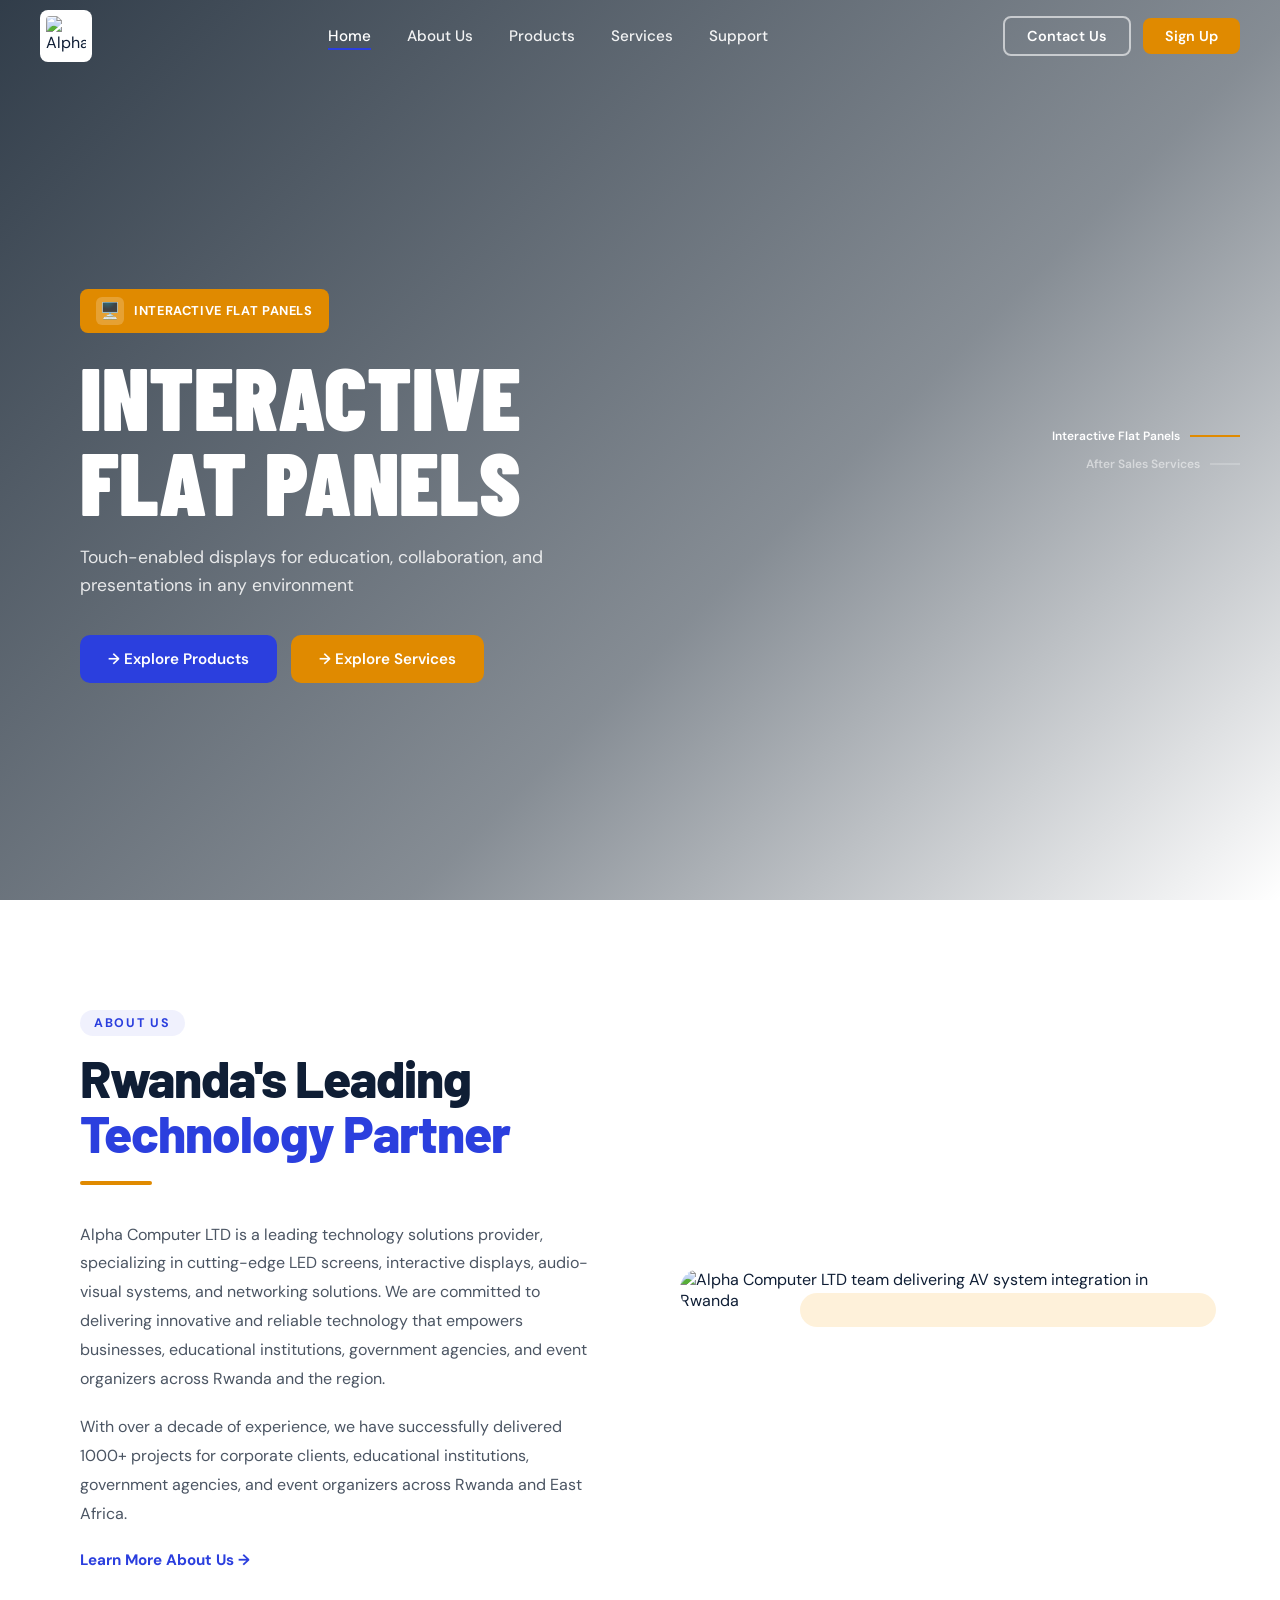
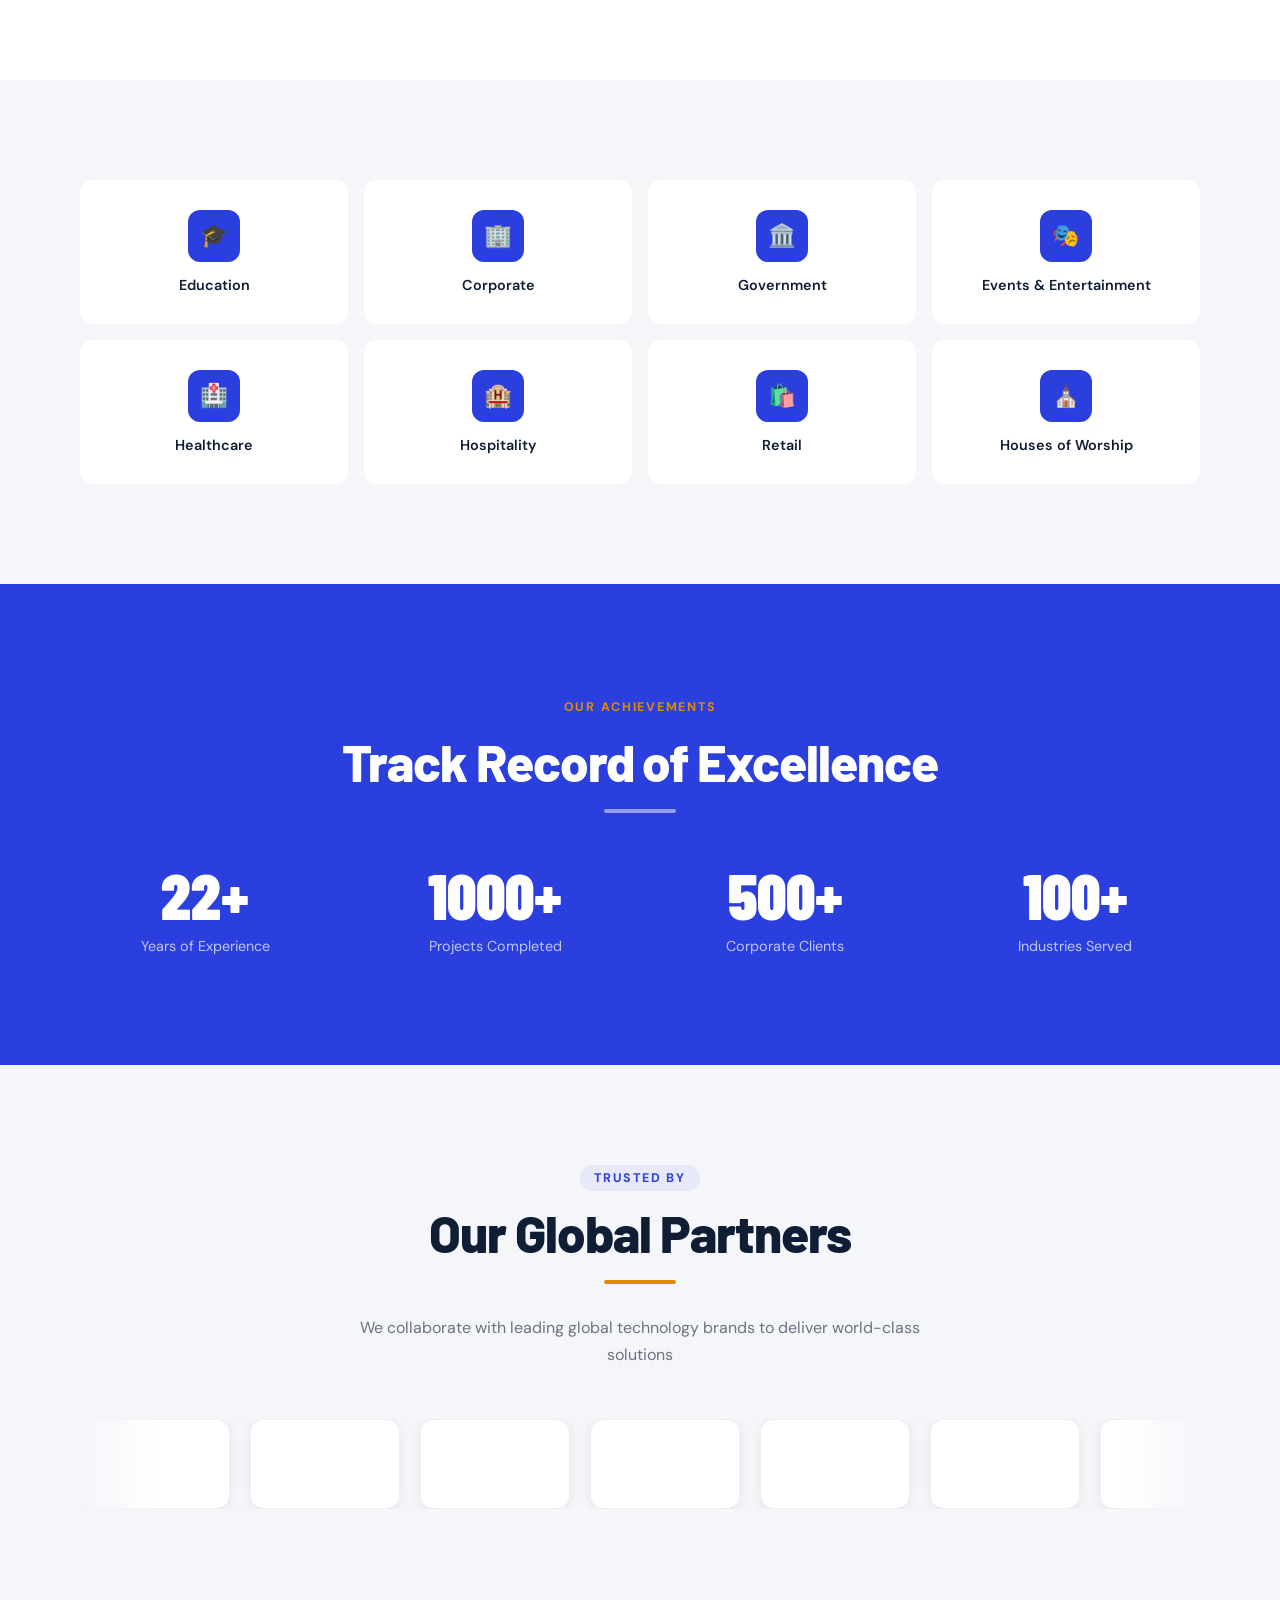
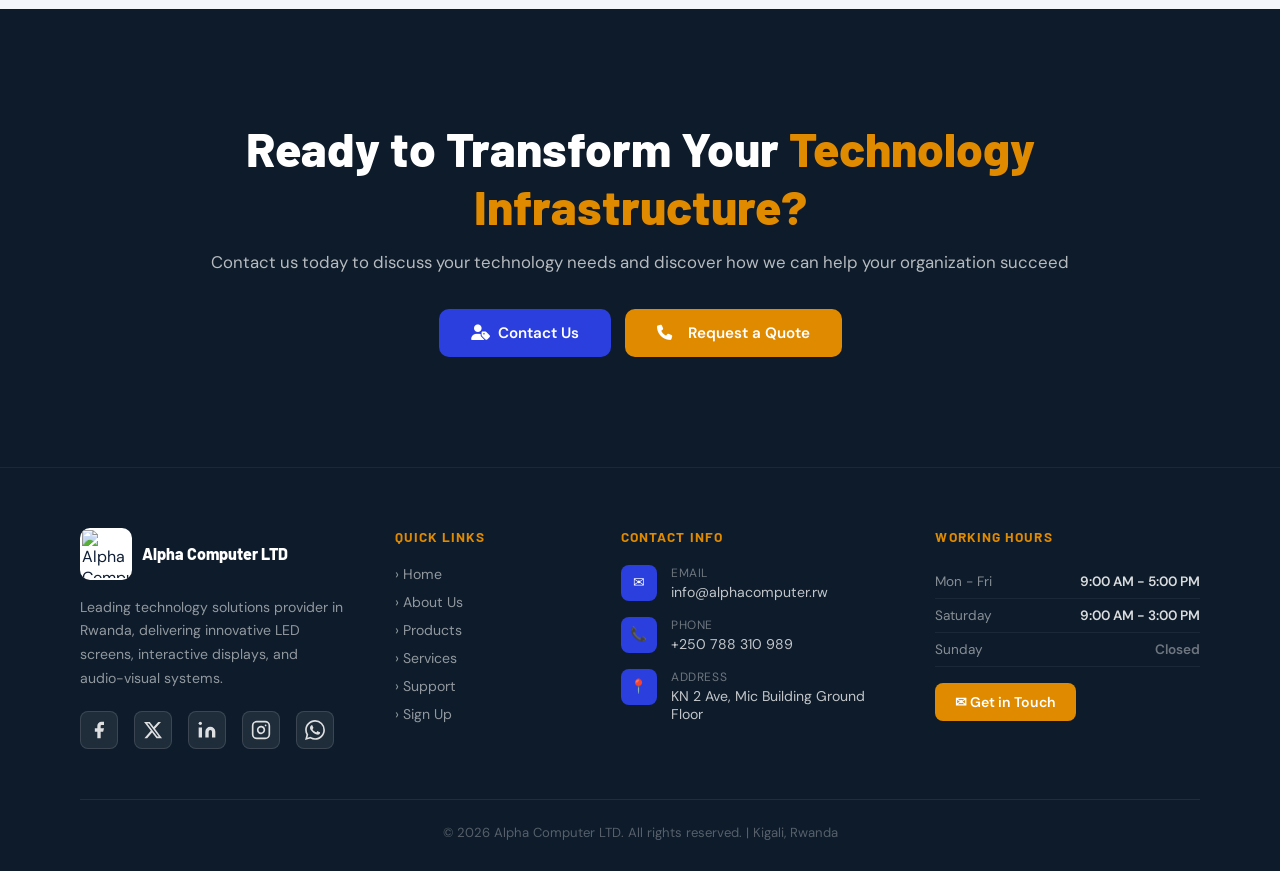
==== index.html @ 70de77bc "Add files via upload" ====
<!DOCTYPE html>
<html lang="en">
<head>
  <meta charset="UTF-8"/>
  <meta name="viewport" content="width=device-width, initial-scale=1.0"/>
  <title>Alpha Computer LTD | AV System Integration & Technology Solutions in Rwanda</title>
  <meta name="description" content="Alpha Computer LTD  is Rwanda's leading AV system integration company. We supply and install LED screens, smart classrooms, meeting room AV, control rooms, networking, and digital signage across Rwanda and East Africa."/>
  <meta name="keywords" content="AV system integration Rwanda, audio visual solutions Kigali, LED screen Rwanda, smart classroom Rwanda, meeting room AV Rwanda, digital signage Rwanda, control room setup Kigali, networking solutions Rwanda, Alpha Computer LTD"/>
  <meta name="robots" content="index, follow"/>
  <meta name="author" content="Alpha Computer LTD"/>
  <link rel="stylesheet" href="https://cdnjs.cloudflare.com/ajax/libs/font-awesome/6.5.0/css/all.min.css">
  <link rel="canonical" href="https://www.alphacomputer.rw/index.html"/>

  <!-- Open Graph / Facebook -->
  <meta property="og:type" content="website"/>
  <meta property="og:url" content="https://www.alphacomputer.rw/"/>
  <meta property="og:title" content="Alpha Computer LTD | AV System Integration Rwanda"/>
  <meta property="og:description" content="Rwanda's leading AV system integration company. LED screens, smart classrooms, boardroom AV, control rooms, networking & digital signage solutions."/>
  <meta property="og:image" content="https://www.alphacomputer.rw/images/leading picture.jpg"/>
  <meta property="og:locale" content="en_RW"/>
  <meta property="og:site_name" content="Alpha Computer LTD"/>

  <!-- Twitter Card -->
  <meta name="twitter:card" content="summary_large_image"/>
  <meta name="twitter:site" content="@alpha_computer_"/>
  <meta name="twitter:title" content="Alpha Computer LTD | AV System Integration Rwanda"/>
  <meta name="twitter:description" content="Rwanda's leading AV system integration company. LED screens, smart classrooms, boardroom AV, control rooms & networking solutions."/>
  <meta name="twitter:image" content="https://www.alphacomputer.rw/images/leading picture.jpg"/>

  <!-- AEO: LocalBusiness + Organization Schema -->
  <script type="application/ld+json">
  {
    "@context": "https://schema.org",
    "@graph": [
      {
        "@type": "LocalBusiness",
        "@id": "https://www.alphacomputer.rw/#localbusiness",
        "name": "Alpha Computer LTD",
        "alternateName": "Alpha Computer LTD",
        "description": "Rwanda's leading AV system integration company specializing in LED screens, smart classrooms, audio-visual systems, meeting room AV, control rooms, networking, digital signage, and cybersecurity solutions.",
        "url": "https://www.alphacomputer.rw",
        "logo": "https://www.alphacomputer.rw/images/logo2.jpg",
        "image": "https://www.alphacomputer.rw/images/leading picture.jpg",
        "telephone": "+250788310989",
        "email": "info@alphacomputer.rw",
        "foundingDate": "2002",
        "address": {
          "@type": "PostalAddress",
          "streetAddress": "KN 2 Ave, Mic Building Ground Floor",
          "addressLocality": "Kigali",
          "addressCountry": "RW"
        },
        "geo": {
          "@type": "GeoCoordinates",
          "latitude": -1.94995,
          "longitude": 30.01883
        },
        "areaServed": ["Rwanda", "East Africa"],
        "priceRange": "$$",
        "sameAs": [
          "https://www.facebook.com/profile.php?id=61554153129881",
          "https://twitter.com/alpha_computer_",
          "https://www.linkedin.com/in/alpha-computer-ltd-0b9b422a3/",
          "https://instagram.com/alphacomputer106"
        ],
        "openingHoursSpecification": {
          "@type": "OpeningHoursSpecification",
          "dayOfWeek": ["Monday","Tuesday","Wednesday","Thursday","Friday"],
          "opens": "08:00",
          "closes": "18:00"
        },
        "hasOfferCatalog": {
          "@type": "OfferCatalog",
          "name": "AV & Technology Solutions",
          "itemListElement": [
            {"@type": "Offer", "itemOffered": {"@type": "Service", "name": "AV System Integration"}},
            {"@type": "Offer", "itemOffered": {"@type": "Service", "name": "Smart Classroom Setup"}},
            {"@type": "Offer", "itemOffered": {"@type": "Service", "name": "Meeting Room AV Solutions"}},
            {"@type": "Offer", "itemOffered": {"@type": "Service", "name": "LED Screen Supply & Installation"}},
            {"@type": "Offer", "itemOffered": {"@type": "Service", "name": "Control Room Setup"}},
            {"@type": "Offer", "itemOffered": {"@type": "Service", "name": "Digital Signage Deployment"}},
            {"@type": "Offer", "itemOffered": {"@type": "Service", "name": "Enterprise Networking Infrastructure"}},
            {"@type": "Offer", "itemOffered": {"@type": "Service", "name": "Cybersecurity Integration"}},
            {"@type": "Offer", "itemOffered": {"@type": "Service", "name": "Power Protection Systems"}},
            {"@type": "Offer", "itemOffered": {"@type": "Service", "name": "Technical Training"}}
          ]
        }
      },
      {
        "@type": "FAQPage",
        "mainEntity": [
          {
            "@type": "Question",
            "name": "What AV services does Alpha Computer LTD offer in Rwanda?",
            "acceptedAnswer": {
              "@type": "Answer",
              "text": "Alpha Computer LTD provides full AV system integration services in Rwanda including LED screen supply and installation, smart classroom setup, meeting room and boardroom AV solutions, control room design, digital signage deployment, stage lighting, and interactive flat panel installation."
            }
          },
          {
            "@type": "Question",
            "name": "Where is Alpha Computer LTD located?",
            "acceptedAnswer": {
              "@type": "Answer",
              "text": "Alpha Computer LTD is located at KN 2 Ave, Mic Building Ground Floor, Kigali, Rwanda. You can reach us at +250 788 310 989 or info@alphacomputer.rw."
            }
          },
          {
            "@type": "Question",
            "name": "Does Alpha Computer LTD install smart classrooms in Rwanda?",
            "acceptedAnswer": {
              "@type": "Answer",
              "text": "Yes. Alpha Computer LTD designs and installs complete smart classroom solutions across Rwanda, including interactive flat panels, audio systems, projectors, visualizers, classroom management software, and structured cabling."
            }
          },
          {
            "@type": "Question",
            "name": "What brands does Alpha Computer LTD work with?",
            "acceptedAnswer": {
              "@type": "Answer",
              "text": "Alpha Computer LTD partners with leading global technology brands including Cisco, Bosch, Sennheiser, LG, Dell, HP, Microsoft, Absen, Horion, Televic, Ruckus Networks, and many more."
            }
          },
          {
            "@type": "Question",
            "name": "How many projects has Alpha Computer LTD completed?",
            "acceptedAnswer": {
              "@type": "Answer",
              "text": "Alpha Computer LTD has completed over 1000 projects for corporate clients, educational institutions, government agencies, and event organizers across Rwanda and East Africa over 22+ years of operation."
            }
          }
        ]
      }
    ]
  }
  </script>
  <link rel="stylesheet" href="styles.css"/>
</head>
<body>

<div id="navbar-container"></div>
<div id="mobile-nav-container"></div>

<!-- HERO (sits at very top, navbar overlays it) -->
<section class="hero" id="home">
  <div class="hero-slides">
    <div class="hero-slide active" style="background-image: url('images/Futuristic smart panel in office.png')"></div>
    <div class="hero-slide" style="background-image: url('images/services_hero.jpg')"></div>
  </div>

  <div class="hero-content">
    <div class="hero-badge" id="hero-badge">
      <div class="badge-icon">🖥️</div>
      <span id="hero-badge-text">Interactive Flat Panels</span>
    </div>
    <h1 id="hero-title">Interactive<br>Flat Panels</h1>
    <p id="hero-desc">Touch-enabled displays for education, collaboration, and presentations in any environment</p>
    <div class="hero-btns">
      <a href="products.html"><button class="btn-primary">→ Explore Products</button></a>
      <a href="services.html"><button class="btn-secondary">→ Explore Services</button></a>
    </div>
  </div>

  <div class="hero-indicators" id="hero-indicators"></div>
</section>

<!-- ABOUT -->
<section class="about-section" id="about">
  <div class="about-grid">
    <div class="about-text animate-on-scroll">
      <div class="section-label">ABOUT US</div>
      <h2 class="section-title">Rwanda's Leading <span class="accent">Technology Partner</span></h2>
      <div class="section-divider"></div>
      <p> Alpha Computer LTD is a leading technology solutions provider, specializing in cutting-edge LED screens, interactive displays, audio-visual systems, and networking solutions. We are committed to delivering innovative and reliable technology that empowers businesses, educational institutions, government agencies, and event organizers across Rwanda and the region.</p>
      <p>With over a decade of experience, we have successfully delivered 1000+ projects for corporate clients, educational institutions, government agencies, and event organizers across Rwanda and East Africa.</p>
      <a href="about.html" class="about-link">Learn More About Us →</a>
    </div>
    <div class="about-image-wrap animate-on-scroll">
      <img src="images/leading picture.jpg" alt="Alpha Computer LTD team delivering AV system integration in Rwanda"/>
    </div>
  </div>
</section>

<!-- INDUSTRIES -->
<section class="industries-section">
  <div class="industries-grid">
    <div class="industry-card animate-on-scroll">
      <div class="industry-icon">🎓</div>
      <span>Education</span>
    </div>
    <div class="industry-card animate-on-scroll">
      <div class="industry-icon">🏢</div>
      <span>Corporate</span>
    </div>
    <div class="industry-card animate-on-scroll">
      <div class="industry-icon">🏛️</div>
      <span>Government</span>
    </div>
    <div class="industry-card animate-on-scroll">
      <div class="industry-icon">🎭</div>
      <span>Events & Entertainment</span>
    </div>
    <div class="industry-card animate-on-scroll">
      <div class="industry-icon">🏥</div>
      <span>Healthcare</span>
    </div>
    <div class="industry-card animate-on-scroll">
      <div class="industry-icon">🏨</div>
      <span>Hospitality</span>
    </div>
    <div class="industry-card animate-on-scroll">
      <div class="industry-icon">🛍️</div>
      <span>Retail</span>
    </div>
    <div class="industry-card animate-on-scroll">
      <div class="industry-icon">⛪</div>
      <span>Houses of Worship</span>
    </div>
  </div>
</section>

<!-- PRODUCTS & SERVICES DARK -->

<!-- MISSION VISION VALUES -->
 <!-- STATS -->
<section class="stats-section">
  <div class="section-label orange">OUR ACHIEVEMENTS</div>
  <h2 class="section-title">Track Record of Excellence</h2>
  <div class="section-divider center"></div>
  <div class="stats-grid">
    <div class="stat-item animate-on-scroll">
      <div class="stat-number">22+</div>
      <div class="stat-label">Years of Experience</div>
    </div>
    <div class="stat-item animate-on-scroll">
      <div class="stat-number">1000+</div>
      <div class="stat-label">Projects Completed</div>
    </div>
    <div class="stat-item animate-on-scroll">
      <div class="stat-number">500+</div>
      <div class="stat-label">Corporate Clients</div>
    </div>
    <div class="stat-item animate-on-scroll">
      <div class="stat-number">100+</div>
      <div class="stat-label">Industries Served</div>
    </div>
  </div>
</section>

<!-- PARTNERS -->
<section class="partners-section">
  <div class="section-label">TRUSTED BY</div>
  <h2 class="section-title">Our Global Partners</h2>
  <div class="section-divider center"></div>
  <p class="section-subtitle" style="text-align:center;margin:0 auto 30px">We collaborate with leading global technology brands to deliver world-class solutions</p>
  <div class="partners-track-wrap">
    <div class="partners-track" id="partners-track"></div>
  </div>
</section>

<!-- CTA -->
<section class="cta-banner">
  <h2>Ready to Transform Your <span>Technology Infrastructure?</span></h2>
  <p>Contact us today to discuss your technology needs and discover how we can help your organization succeed</p>
  <div class="cta-btns">
    <a href="support.html">
  <button class="btn-primary" style="padding:14px 32px">
    <i class="fa-solid fa-user-tag"></i> Contact Us
  </button>
</a>
<a href="support.html">
  <button class="btn-secondary" style="padding:14px 32px">
    <i class="fa-solid fa-phone" style="margin-right:8px;"></i>
    Request a Quote
  </button>
</a>  </div>
</section>

<div id="footer-container"></div>

<script src="shared.js"></script>
<script>
// Inject navbar & footer
document.getElementById('navbar-container').innerHTML = getNavbar('Home');
document.getElementById('footer-container').innerHTML = getFooter();

// Init navbar
initNavbarScroll(true);
initScrollAnimations();

// Hero slides data
const slides = [
  { badge: '🖥️', badgeText: 'Interactive Flat Panels', title: 'Interactive<br>Flat Panels', desc: 'Touch-enabled displays for education, collaboration, and presentations in any environment' },
  { badge: '🔧', badgeText: 'After Sales Services', title: 'After Sales<br> Services', desc: 'From installation to maintenance and training — expert support every step of the way' },
];

let currentSlide = 0;
const slideEls = document.querySelectorAll('.hero-slide');
const indicatorsEl = document.getElementById('hero-indicators');

// Build indicators
slides.forEach((s, i) => {
  const ind = document.createElement('div');
  ind.className = 'hero-indicator' + (i === 0 ? ' active' : '');
  ind.innerHTML = `<span>${s.title.replace('<br>', ' ')}</span><div class="hero-indicator-line"></div>`;
  ind.onclick = () => goToSlide(i);
  indicatorsEl.appendChild(ind);
});

function goToSlide(n) {
  slideEls[currentSlide].classList.remove('active');
  document.querySelectorAll('.hero-indicator')[currentSlide].classList.remove('active');
  currentSlide = n;
  slideEls[currentSlide].classList.add('active');
  document.querySelectorAll('.hero-indicator')[currentSlide].classList.add('active');
  const s = slides[currentSlide];
  document.getElementById('hero-badge-text').textContent = s.badgeText;
  document.getElementById('hero-title').innerHTML = s.title;
  document.getElementById('hero-desc').textContent = s.desc;
}

setInterval(() => goToSlide((currentSlide + 1) % slides.length), 5000);

// Partners carousel with real logos
const partners = [
  { name: "Absen", logo: "images/partners/absen.png" },
  { name: "Dell", logo: "images/partners/dell.png" },
  { name: "Horion", logo: "images/partners/horion.png" },
  { name: "HP", logo: "images/partners/hp.png" },
  { name: "LG", logo: "images/partners/lg.png" },
  { name: "Microsoft", logo: "images/partners/microsoft.png" },
  { name: "PeopleLink", logo: "images/partners/peoplelink.png" },
  { name: "Televic", logo: "images/partners/televic.png" },
  { name: "Turnstar", logo: "images/partners/turnstar.jpg" },
  { name: "Arthur Holm", logo: "images/partners/arthur_holm.jpg" },
  { name: "ITC", logo: "images/partners/itc.png" },
  { name: "Fohhn", logo: "images/partners/fohhn.jpg" },
  { name: "Tripleplay", logo: "images/partners/tripleplay.png" },
  { name: "Cisco", logo: "images/partners/cisco.png" },
  { name: "Bosch", logo: "images/partners/bosch.png" },
  { name: "Altman Lighting", logo: "images/partners/altman_lighting.png" },
];
const track = document.getElementById('partners-track');
[...partners, ...partners].forEach(p => {
  const div = document.createElement('div');
  div.className = 'partner-logo-card';
  div.innerHTML = `
    <img src="${p.logo}" alt="${p.name}" onerror="this.style.display='none';this.nextSibling.style.display='flex'"/>
    <span class="partner-fallback" style="display:none">${p.name}</span>
  `;
  track.appendChild(div);
});
</script>
</body>
</html>
---- styles.css ----
/* ===========================
   ALPHA COMPUTER LTD - STYLES
   =========================== */

@import url('https://fonts.googleapis.com/css2?family=Barlow:ital,wght@0,400;0,600;0,700;0,800;0,900;1,400&family=Barlow+Condensed:wght@700;800;900&family=DM+Sans:wght@300;400;500;600&display=swap');

:root {
  --blue-primary: #2B3FDE;
  --blue-dark: #0D1B2A;
  --blue-navy: #0f1e35;
  --blue-mid: #1a2f52;
  --orange: #E08A00;
  --orange-light: #F59E0B;
  --white: #ffffff;
  --gray-light: #F5F6FA;
  --gray-mid: #e8eaf0;
  --gray-text: #6b7280;
  --dark-text: #0f1e35;
  --radius: 12px;
  --radius-lg: 20px;
  --shadow: 0 4px 20px rgba(0,0,0,0.08);
  --shadow-lg: 0 8px 40px rgba(0,0,0,0.15);
  --transition: all 0.3s ease;
}

* { margin: 0; padding: 0; box-sizing: border-box; }

html { scroll-behavior: smooth; }

body {
  font-family: 'DM Sans', sans-serif;
  color: var(--dark-text);
  background: var(--white);
  overflow-x: hidden;
  padding-top: 0; /* navbar is fixed/overlay, no body offset needed */
}

h1, h2, h3, h4 {
  font-family: 'Barlow', sans-serif;
  font-weight: 800;
}

a { text-decoration: none; color: inherit; }

img { max-width: 100%; }

/* ===== NAVBAR ===== */
.navbar {
  position: fixed;
  top: 0; left: 0; right: 0;
  z-index: 1000;
  background: transparent;
  border-bottom: 1px solid transparent;
  padding: 0 40px;
  height: 72px;
  display: flex;
  align-items: center;
  justify-content: space-between;
  transition: background 0.4s ease, border-color 0.4s ease, box-shadow 0.4s ease, backdrop-filter 0.4s ease;
}

/* Frosted glass effect after 10px scroll (home page) */
.navbar.scrolled {
  background: rgba(13, 27, 42, 0.75);
  backdrop-filter: blur(16px);
  -webkit-backdrop-filter: blur(16px);
  border-bottom: 1px solid rgba(255,255,255,0.08);
  box-shadow: 0 4px 24px rgba(0,0,0,0.2);
}

/* Solid dark blue for inner pages */
.navbar.solid {
  background: var(--blue-dark);
  border-bottom: 1px solid rgba(255,255,255,0.08);
  box-shadow: 0 2px 10px rgba(0,0,0,0.2);
}
.navbar.solid .nav-links a { color: rgba(255,255,255,0.85); }
.navbar.solid .nav-links a:hover { color: white; }
.navbar.solid .nav-links a.active { color: white; }
.navbar.solid .nav-links a.active::after { background: var(--orange); }
.navbar.solid .nav-links a::after { background: var(--orange); }
.navbar.solid .btn-contact { border-color: rgba(255,255,255,0.5); color: white; }
.navbar.solid .btn-contact:hover { background: rgba(255,255,255,0.15); color: white; }
.navbar.solid .hamburger span { background: white; }

.nav-logo { display: flex; align-items: center; gap: 10px; }
.nav-logo img {
  height: 48px;
  width: 48px;
  object-fit: contain;
  border-radius: 8px;
  background: white;
  padding: 4px;
}
.nav-logo-text {
  font-family: 'Barlow', sans-serif;
  font-weight: 800;
  font-size: 1.1rem;
  color: var(--blue-primary);
  line-height: 1.1;
}
.nav-logo-text span { display: block; font-size: 0.65rem; color: var(--gray-text); font-weight: 400; }

.nav-links {
  display: flex;
  gap: 36px;
  list-style: none;
  align-items: center;
}

.nav-links a {
  font-size: 0.95rem;
  font-weight: 500;
  color: var(--dark-text);
  transition: var(--transition);
  position: relative;
}

.nav-links a::after {
  content: '';
  position: absolute;
  bottom: -4px; left: 0;
  width: 0; height: 2px;
  background: var(--blue-primary);
  transition: width 0.3s ease;
}

.nav-links a:hover::after,
.nav-links a.active::after { width: 100%; }

.nav-links a.active { color: var(--blue-primary); }

/* HOME PAGE ONLY — white nav links over hero image */
.navbar.home-page .nav-links a { color: rgba(255,255,255,0.92); }
.navbar.home-page .nav-links a:hover { color: white; }
.navbar.home-page .nav-links a.active { color: white; }
.navbar.home-page .nav-links a.active::after { background: var(--blue-primary); }
.navbar.home-page .btn-contact {
  border-color: rgba(255,255,255,0.6);
  color: white;
}
.navbar.home-page .btn-contact:hover { background: rgba(255,255,255,0.15); color: white; }
.navbar.home-page .hamburger span { background: white; }

.nav-actions { display: flex; gap: 12px; align-items: center; }

.btn-contact {
  padding: 9px 22px;
  border: 2px solid var(--dark-text);
  border-radius: 8px;
  font-size: 0.9rem;
  font-weight: 600;
  cursor: pointer;
  transition: var(--transition);
  background: transparent;
  color: var(--dark-text);
  font-family: 'DM Sans', sans-serif;
}

.btn-contact:hover { background: var(--dark-text); color: white; }

.btn-login {
  padding: 9px 22px;
  background: var(--orange);
  color: white;
  border: none;
  border-radius: 8px;
  font-size: 0.9rem;
  font-weight: 600;
  cursor: pointer;
  transition: var(--transition);
  font-family: 'DM Sans', sans-serif;
}

.btn-login:hover { background: #c97a00; transform: translateY(-1px); }

.hamburger {
  display: none;
  flex-direction: column;
  gap: 5px;
  cursor: pointer;
  padding: 4px;
}

.hamburger span {
  display: block;
  width: 24px; height: 2px;
  background: var(--dark-text);
  transition: var(--transition);
}

.navbar.dark .hamburger span { background: white; }

/* ===== HERO SECTION ===== */
.hero {
  position: relative;
  height: 100vh;
  min-height: 600px;
  overflow: hidden;
  display: flex;
  align-items: center;
}

/* Hero content pushed down slightly so text clears the navbar */
.hero-content {
  position: relative;
  z-index: 2;
  padding: 72px 80px 0;
  max-width: 700px;
}

.hero-slides { position: absolute; inset: 0; }

.hero-slide {
  position: absolute;
  inset: 0;
  background-size: cover;
  background-position: center;
  opacity: 0;
  transition: opacity 1s ease;
}

.hero-slide.active { opacity: 1; }

.hero-slide::after {
  content: '';
  position: absolute;
  inset: 0;
  background: linear-gradient(135deg, rgba(13,27,42,0.85) 0%, rgba(13,27,42,0.5) 60%, transparent 100%);
}

.hero-badge {
  display: inline-flex;
  align-items: center;
  gap: 10px;
  background: var(--orange);
  color: white;
  padding: 8px 16px;
  border-radius: 8px;
  font-size: 0.8rem;
  font-weight: 700;
  letter-spacing: 0.05em;
  text-transform: uppercase;
  margin-bottom: 20px;
}

.hero-badge .badge-icon {
  width: 28px; height: 28px;
  background: rgba(255,255,255,0.2);
  border-radius: 6px;
  display: flex;
  align-items: center;
  justify-content: center;
  font-size: 1rem;
}

.hero h1 {
  font-family: 'Barlow Condensed', sans-serif;
  font-size: clamp(3.5rem, 7vw, 6rem);
  font-weight: 900;
  color: white;
  line-height: 0.95;
  margin-bottom: 20px;
  text-transform: uppercase;
}

.hero p {
  font-size: 1.1rem;
  color: rgba(255,255,255,0.85);
  margin-bottom: 36px;
  line-height: 1.6;
  max-width: 500px;
}

.hero-btns { display: flex; gap: 14px; flex-wrap: wrap; }

.btn-primary {
  padding: 14px 28px;
  background: var(--blue-primary);
  color: white;
  border: none;
  border-radius: 10px;
  font-size: 0.95rem;
  font-weight: 600;
  cursor: pointer;
  transition: var(--transition);
  display: inline-flex;
  align-items: center;
  gap: 8px;
  font-family: 'DM Sans', sans-serif;
}

.btn-primary:hover { background: #1f31c7; transform: translateY(-2px); box-shadow: 0 8px 24px rgba(43,63,222,0.4); }

.btn-secondary {
  padding: 14px 28px;
  background: var(--orange);
  color: white;
  border: none;
  border-radius: 10px;
  font-size: 0.95rem;
  font-weight: 600;
  cursor: pointer;
  transition: var(--transition);
  display: inline-flex;
  align-items: center;
  gap: 8px;
  font-family: 'DM Sans', sans-serif;
}

.btn-secondary:hover { background: #c97a00; transform: translateY(-2px); }

/* Slide indicators */
.hero-indicators {
  position: absolute;
  right: 40px;
  top: 50%;
  transform: translateY(-50%);
  z-index: 3;
  display: flex;
  flex-direction: column;
  gap: 12px;
  align-items: flex-end;
}

.hero-indicator {
  display: flex;
  align-items: center;
  gap: 10px;
  cursor: pointer;
  opacity: 0.5;
  transition: var(--transition);
}

.hero-indicator.active { opacity: 1; }

.hero-indicator span {
  font-size: 0.75rem;
  font-weight: 600;
  color: white;
  white-space: nowrap;
}

.hero-indicator-line {
  width: 30px; height: 2px;
  background: rgba(255,255,255,0.4);
  transition: var(--transition);
}

.hero-indicator.active .hero-indicator-line {
  background: var(--orange);
  width: 50px;
}

/* ===== SECTION COMMONS ===== */
.section { padding: 90px 80px; }

.section-label {
  font-size: 0.78rem;
  font-weight: 700;
  letter-spacing: 0.14em;
  text-transform: uppercase;
  color: var(--blue-primary);
  margin-bottom: 14px;
  display: inline-block;
  background: rgba(43,63,222,0.07);
  padding: 5px 14px;
  border-radius: 100px;
}

.section-label.orange { color: var(--orange); }

.section-title {
  font-size: clamp(2.2rem, 4.5vw, 3.2rem);
  font-weight: 800;
  color: var(--dark-text);
  margin-bottom: 20px;
  line-height: 1.08;
  letter-spacing: -0.02em;
}

.section-title .accent { color: var(--blue-primary); }

.section-divider {
  width: 72px; height: 4px;
  background: var(--orange);
  margin-bottom: 36px;
  border-radius: 2px;
}

.section-divider.center { margin: 0 auto 30px; }

.section-subtitle {
  font-size: 1rem;
  color: var(--gray-text);
  max-width: 600px;
  line-height: 1.7;
}

/* ===== ABOUT SECTION ===== */
.about-section {
  padding: 110px 80px;
  background: white;
}

.about-grid {
  display: grid;
  grid-template-columns: 1fr 1fr;
  gap: 80px;
  align-items: center;
}

.about-image-wrap {
  position: relative;
}

.about-image-wrap img {
  width: 100%;
  border-radius: var(--radius-lg);
  object-fit: cover;
  height: 480px;
}

.about-image-wrap::before {
  content: '';
  position: absolute;
  bottom: -16px; right: -16px;
  width: 80%; height: 80%;
  background: var(--orange-light);
  border-radius: var(--radius-lg);
  z-index: -1;
  opacity: 0.15;
}

.about-text p {
  font-size: 1rem;
  color: #4b5563;
  line-height: 1.8;
  margin-bottom: 20px;
}

.about-link {
  display: inline-flex;
  align-items: center;
  gap: 8px;
  color: var(--blue-primary);
  font-weight: 700;
  font-size: 0.95rem;
  transition: var(--transition);
}

.about-link:hover { gap: 14px; }

/* ===== INDUSTRIES ===== */
.industries-section {
  padding: 100px 80px;
  background: var(--gray-light);
}

.industries-grid {
  display: grid;
  grid-template-columns: repeat(4, 1fr);
  gap: 16px;
}

.industry-card {
  background: white;
  border-radius: var(--radius);
  padding: 28px 20px;
  display: flex;
  flex-direction: column;
  align-items: center;
  gap: 14px;
  cursor: pointer;
  transition: var(--transition);
  border: 2px solid transparent;
  text-align: center;
}

.industry-card:hover {
  border-color: var(--blue-primary);
  transform: translateY(-4px);
  box-shadow: var(--shadow-lg);
}

.industry-icon {
  width: 52px; height: 52px;
  background: var(--blue-primary);
  border-radius: 12px;
  display: flex;
  align-items: center;
  justify-content: center;
  font-size: 1.4rem;
}

.industry-card span {
  font-size: 0.9rem;
  font-weight: 600;
  color: var(--dark-text);
}

/* ===== PRODUCTS DARK SECTION ===== */
.products-dark {
  background: var(--blue-dark);
  padding: 90px 80px;
}

.products-dark .section-label { color: var(--orange); }
.products-dark .section-title { color: white; }
.products-dark .section-divider { background: var(--blue-primary); }

.products-grid {
  display: grid;
  grid-template-columns: repeat(3, 1fr);
  gap: 20px;
  margin-top: 50px;
}

.product-card {
  position: relative;
  border-radius: var(--radius-lg);
  overflow: hidden;
  cursor: pointer;
  transition: var(--transition);
  background: rgba(255,255,255,0.05);
}

.product-card:hover { transform: translateY(-6px); box-shadow: 0 20px 50px rgba(0,0,0,0.4); }

.product-card-img {
  width: 100%;
  height: 220px;
  object-fit: cover;
  display: block;
}

.product-card-img-placeholder {
  width: 100%;
  height: 220px;
  background: linear-gradient(135deg, #1a2f52, #2B3FDE);
  display: flex;
  align-items: center;
  justify-content: center;
  font-size: 3rem;
}

.product-card-body {
  padding: 24px;
  background: rgba(255,255,255,0.04);
}

.product-card-icon {
  width: 44px; height: 44px;
  border-radius: 10px;
  display: flex;
  align-items: center;
  justify-content: center;
  font-size: 1.2rem;
  margin-bottom: 12px;
}

.product-card-body h3 { font-size: 1.2rem; color: white; margin-bottom: 8px; }
.product-card-body p { font-size: 0.88rem; color: rgba(255,255,255,0.65); line-height: 1.6; }

/* Hide overlay style */
.product-card-overlay { display: none; }

.products-cta {
  text-align: center;
  margin-top: 50px;
}

/* ===== MISSION VISION ===== */
.mvv-section { padding: 90px 80px; background: var(--gray-light); }

.mvv-cards {
  display: grid;
  grid-template-columns: 1fr 1fr;
  gap: 20px;
  margin-bottom: 50px;
}

.mvv-card {
  border-radius: var(--radius-lg);
  padding: 40px;
  position: relative;
  overflow: hidden;
}

.mvv-card.mission { background: var(--blue-primary); }
.mvv-card.vision { background: var(--blue-dark); }

.mvv-icon {
  width: 52px; height: 52px;
  background: var(--orange);
  border-radius: 12px;
  display: flex;
  align-items: center;
  justify-content: center;
  font-size: 1.4rem;
  margin-bottom: 20px;
}

.mvv-card h3 { color: white; font-size: 1.3rem; margin-bottom: 14px; }
.mvv-card p { color: rgba(255,255,255,0.8); line-height: 1.7; font-size: 0.97rem; }

.values-grid {
  display: grid;
  grid-template-columns: repeat(5, 1fr);
  gap: 16px;
}

.value-card {
  background: white;
  border-radius: var(--radius);
  padding: 28px 16px;
  text-align: center;
  box-shadow: var(--shadow);
  transition: var(--transition);
}

.value-card:hover { transform: translateY(-4px); box-shadow: var(--shadow-lg); }

.value-icon {
  width: 52px; height: 52px;
  background: var(--blue-primary);
  border-radius: 12px;
  display: flex;
  align-items: center;
  justify-content: center;
  font-size: 1.3rem;
  margin: 0 auto 14px;
}

.value-card h4 { font-size: 0.95rem; margin-bottom: 8px; }
.value-card p { font-size: 0.82rem; color: var(--gray-text); line-height: 1.6; }

/* ===== STATS ===== */
.stats-section {
  background: var(--blue-primary);
  padding: 110px 80px;
  text-align: center;
}

.stats-section .section-label { color: var(--orange); }
.stats-section .section-title { color: white; }
.stats-section .section-divider { background: rgba(255,255,255,0.5); margin: 0 auto 50px; }

.stats-grid {
  display: grid;
  grid-template-columns: repeat(4, 1fr);
  gap: 40px;
}

.stat-item {
  display: flex;
  flex-direction: column;
  align-items: center;
}

.stat-number {
  font-family: 'Barlow Condensed', sans-serif;
  font-size: 4rem;
  font-weight: 900;
  color: white;
  line-height: 1;
  margin-bottom: 10px;
}

.stat-label { font-size: 0.9rem; color: rgba(255,255,255,0.7); }

/* ===== PARTNERS ===== */
.partners-section { padding: 100px 80px; background: var(--gray-light); text-align: center; }

.partners-track-wrap {
  overflow: hidden;
  margin-top: 50px;
  position: relative;
}

.partners-track-wrap::before,
.partners-track-wrap::after {
  content: '';
  position: absolute;
  top: 0; bottom: 0;
  width: 80px;
  z-index: 2;
}

.partners-track-wrap::before { left: 0; background: linear-gradient(to right, var(--gray-light), transparent); }
.partners-track-wrap::after { right: 0; background: linear-gradient(to left, var(--gray-light), transparent); }

.partners-track {
  display: flex;
  gap: 20px;
  animation: scroll-partners 20s linear infinite;
  width: max-content;
}

.partners-track:hover { animation-play-state: paused; }

@keyframes scroll-partners {
  from { transform: translateX(0); }
  to { transform: translateX(-50%); }
}

.partner-logo-card {
  background: white;
  border-radius: 14px;
  padding: 18px 28px;
  min-width: 150px;
  height: 90px;
  display: flex;
  align-items: center;
  justify-content: center;
  box-shadow: 0 2px 12px rgba(0,0,0,0.07);
  flex-shrink: 0;
  transition: box-shadow 0.3s ease, transform 0.3s ease;
  border: 1px solid rgba(0,0,0,0.06);
  overflow: hidden;
}

.partner-logo-card:hover {
  box-shadow: 0 6px 24px rgba(0,0,0,0.12);
  transform: translateY(-2px);
}

.partner-logo-card img {
  max-width: 120px;
  max-height: 55px;
  width: auto;
  height: auto;
  object-fit: contain;
  transition: transform 0.3s ease;
}

.partner-logo-card:hover img { transform: scale(1.05); }

.partner-fallback {
  font-weight: 700;
  font-size: 0.95rem;
  color: var(--dark-text);
  white-space: nowrap;
}

/* Keep old .partner-logo for fallback */
.partner-logo {
  background: white;
  border-radius: 12px;
  padding: 20px 32px;
  min-width: 160px;
  height: 80px;
  display: flex;
  align-items: center;
  justify-content: center;
  box-shadow: var(--shadow);
  font-weight: 800;
  font-size: 1.1rem;
  color: var(--dark-text);
  white-space: nowrap;
  flex-shrink: 0;
}

/* ===== CTA BANNER ===== */
.cta-banner {
  background: var(--blue-dark);
  padding: 110px 80px;
  text-align: center;
}

.cta-banner h2 {
  font-size: clamp(2rem, 4vw, 3rem);
  color: white;
  margin-bottom: 16px;
}

.cta-banner h2 span { color: var(--orange); }

.cta-banner p { color: rgba(255,255,255,0.7); margin-bottom: 36px; font-size: 1.05rem; }

.cta-btns { display: flex; gap: 14px; justify-content: center; flex-wrap: wrap; }

/* ===== FOOTER ===== */
.footer {
  background: var(--blue-dark);
  border-top: 1px solid rgba(255,255,255,0.06);
  padding: 60px 80px 30px;
}

.footer-grid {
  display: grid;
  grid-template-columns: 1.5fr 1fr 1.5fr 1.5fr;
  gap: 50px;
  margin-bottom: 50px;
}

.footer-brand p {
  color: rgba(255,255,255,0.55);
  font-size: 0.88rem;
  line-height: 1.7;
  margin: 16px 0 20px;
}

.footer-logo {
  width: 56px; height: 56px;
  background: white;
  border-radius: 10px;
  display: flex;
  align-items: center;
  justify-content: center;
  font-size: 1.5rem;
  font-weight: 900;
  color: var(--blue-primary);
}

.social-links { display: flex; gap: 16px; align-items: center; }

.social-link {
  width: 38px; height: 38px;
  background: rgba(255,255,255,0.08);
  border-radius: 8px;
  display: flex;
  align-items: center;
  justify-content: center;
  color: rgba(255,255,255,0.85);
  text-decoration: none;
  transition: all 0.25s ease;
  cursor: pointer;
  border: 1px solid rgba(255,255,255,0.12);
}

.social-link:hover {
  background: rgba(255,255,255,0.2);
  color: white;
  transform: translateY(-2px);
  border-color: rgba(255,255,255,0.25);
}

.social-link svg {
  display: block;
}

.footer-col h4 {
  color: var(--orange);
  font-size: 0.85rem;
  font-weight: 700;
  text-transform: uppercase;
  letter-spacing: 0.08em;
  margin-bottom: 20px;
}

.footer-links { list-style: none; display: flex; flex-direction: column; gap: 10px; }

.footer-links a {
  color: rgba(255,255,255,0.55);
  font-size: 0.88rem;
  transition: var(--transition);
  display: flex;
  align-items: center;
  gap: 6px;
}

.footer-links a:hover { color: white; padding-left: 4px; }

.footer-contact-item {
  display: flex;
  align-items: flex-start;
  gap: 14px;
  margin-bottom: 16px;
}

.footer-contact-icon {
  width: 36px; height: 36px;
  background: var(--blue-primary);
  border-radius: 8px;
  display: flex;
  align-items: center;
  justify-content: center;
  font-size: 0.85rem;
  color: white;
  flex-shrink: 0;
}

.footer-contact-item .label {
  font-size: 0.75rem;
  color: rgba(255,255,255,0.4);
  text-transform: uppercase;
  letter-spacing: 0.05em;
}

.footer-contact-item .value {
  font-size: 0.88rem;
  color: rgba(255,255,255,0.75);
  margin-top: 2px;
}

.footer-hours-row {
  display: flex;
  justify-content: space-between;
  padding: 8px 0;
  border-bottom: 1px solid rgba(255,255,255,0.06);
  font-size: 0.85rem;
}

.footer-hours-row .day { color: rgba(255,255,255,0.5); }
.footer-hours-row .time { color: rgba(255,255,255,0.85); font-weight: 600; }

.footer-get-touch {
  display: inline-flex;
  align-items: center;
  gap: 8px;
  background: var(--orange);
  color: white;
  padding: 10px 20px;
  border-radius: 8px;
  font-size: 0.88rem;
  font-weight: 600;
  margin-top: 16px;
  cursor: pointer;
  transition: var(--transition);
}

.footer-get-touch:hover { background: #c97a00; }

.footer-bottom {
  border-top: 1px solid rgba(255,255,255,0.08);
  padding-top: 24px;
  text-align: center;
  color: rgba(255,255,255,0.3);
  font-size: 0.82rem;
}

/* ===== PAGE HERO (inner pages) ===== */
.page-hero {
  background: var(--gray-light);
  padding: 95px 80px 32px;
  text-align: center;
  position: relative;
  overflow: hidden;
}

.page-hero::before {
  content: '';
  position: absolute;
  inset: 0;
  background: url("data:image/svg+xml,%3Csvg width='60' height='60' viewBox='0 0 60 60' xmlns='http://www.w3.org/2000/svg'%3E%3Cg fill='none' fill-rule='evenodd'%3E%3Cg fill='%232B3FDE' fill-opacity='0.08'%3E%3Cpath d='M36 34v-4h-2v4h-4v2h4v4h2v-4h4v-2h-4zm0-30V0h-2v4h-4v2h4v4h2V6h4V4h-4zM6 34v-4H4v4H0v2h4v4h2v-4h4v-2H6zM6 4V0H4v4H0v2h4v4h2V6h4V4H6z'/%3E%3C/g%3E%3C/g%3E%3C/svg%3E");
}

.page-hero .section-label { color: var(--blue-primary); background: rgba(43,63,222,0.07); }
.page-hero .section-title { color: var(--dark-text); max-width: 700px; margin: 0 auto 12px; font-size: clamp(1.8rem, 3.5vw, 2.4rem); }
.page-hero .section-subtitle { color: var(--gray-text); margin: 0 auto; text-align: center; font-size: 0.97rem; max-width: 580px; }
.page-hero .section-divider { margin: 0 auto 20px; }

/* ===== PRODUCTS PAGE ===== */
.filter-bar {
  position: sticky;
  top: 72px;
  z-index: 100;
  background: white;
  border-bottom: 1px solid var(--gray-mid);
  padding: 16px 80px;
  display: flex;
  gap: 12px;
  flex-wrap: wrap;
}

.filter-btn {
  display: inline-flex;
  align-items: center;
  gap: 8px;
  padding: 9px 18px;
  border-radius: 50px;
  border: 1.5px solid var(--gray-mid);
  background: white;
  font-size: 0.88rem;
  font-weight: 500;
  cursor: pointer;
  transition: var(--transition);
  font-family: 'DM Sans', sans-serif;
  color: var(--dark-text);
}

.filter-btn:hover { border-color: var(--blue-primary); color: var(--blue-primary); }

.filter-btn.active {
  background: var(--blue-primary);
  color: white;
  border-color: var(--blue-primary);
}

.all-solutions { padding: 80px 80px 60px; background: var(--gray-light); }

.solutions-grid {
  display: grid;
  grid-template-columns: repeat(3, 1fr);
  gap: 24px;
  margin-top: 40px;
}

.solution-card {
  background: white;
  border-radius: var(--radius-lg);
  overflow: hidden;
  box-shadow: var(--shadow);
  transition: var(--transition);
  cursor: pointer;
}

.solution-card:hover { transform: translateY(-6px); box-shadow: var(--shadow-lg); }

.solution-card-img {
  width: 100%;
  height: 200px;
  object-fit: cover;
  background: linear-gradient(135deg, #1a2f52, #2B3FDE);
  display: flex;
  align-items: center;
  justify-content: center;
  font-size: 3rem;
}

.solution-card-body { padding: 24px; }

.solution-card-icon {
  width: 40px; height: 40px;
  background: var(--blue-primary);
  border-radius: 10px;
  display: flex;
  align-items: center;
  justify-content: center;
  font-size: 1.1rem;
  margin-bottom: 12px;
}

.solution-card-body h3 { font-size: 1.1rem; margin-bottom: 8px; }
.solution-card-body p { font-size: 0.88rem; color: var(--gray-text); line-height: 1.6; margin-bottom: 14px; }

.solution-link {
  color: var(--blue-primary);
  font-weight: 700;
  font-size: 0.88rem;
  display: inline-flex;
  align-items: center;
  gap: 6px;
  transition: var(--transition);
}

.solution-link:hover { gap: 10px; }

/* Product detail cards */
.product-detail-section { padding: 70px 80px; background: var(--gray-light); }

.product-detail-grid {
  display: grid;
  grid-template-columns: repeat(3, 1fr);
  gap: 24px;
  margin-top: 50px;
}

.product-detail-card {
  background: white;
  border-radius: var(--radius-lg);
  overflow: hidden;
  box-shadow: var(--shadow);
}

.product-detail-card img {
  width: 100%;
  height: 200px;
  object-fit: cover;
  object-position: center;
  display: block;
}

.product-detail-card-body { padding: 24px; }

.product-category {
  font-size: 0.75rem;
  font-weight: 700;
  letter-spacing: 0.08em;
  text-transform: uppercase;
  color: var(--blue-primary);
  margin-bottom: 8px;
}

.product-detail-card h3 { font-size: 1.2rem; margin-bottom: 10px; }
.product-detail-card p { font-size: 0.88rem; color: var(--gray-text); line-height: 1.6; margin-bottom: 16px; }

.specs-title { font-weight: 700; font-size: 0.88rem; margin-bottom: 10px; }

.specs-list { list-style: none; margin-bottom: 16px; }

.specs-list li {
  display: flex;
  align-items: center;
  gap: 8px;
  font-size: 0.85rem;
  color: #4b5563;
  margin-bottom: 6px;
}

.specs-list li::before {
  content: '✓';
  color: var(--blue-primary);
  font-weight: 700;
}

.use-tags { display: flex; gap: 8px; flex-wrap: wrap; margin-bottom: 16px; }

.use-tag {
  padding: 4px 12px;
  background: var(--gray-light);
  border-radius: 50px;
  font-size: 0.78rem;
  color: var(--dark-text);
}

.btn-quote {
  width: 100%;
  padding: 12px;
  background: var(--blue-primary);
  color: white;
  border: none;
  border-radius: 8px;
  font-size: 0.9rem;
  font-weight: 600;
  cursor: pointer;
  transition: var(--transition);
  font-family: 'DM Sans', sans-serif;
}

.btn-quote:hover { background: #1f31c7; }

/* Custom solution banner */
.custom-solution {
  background: linear-gradient(135deg, var(--blue-primary), #1a2f8a);
  padding: 70px 80px;
  text-align: center;
}

.custom-solution h2 { color: white; margin-bottom: 14px; font-size: 2.2rem; }
.custom-solution p { color: rgba(255,255,255,0.8); margin-bottom: 30px; }

.btn-yellow {
  display: inline-flex;
  align-items: center;
  gap: 8px;
  background: var(--orange);
  color: white;
  padding: 14px 28px;
  border-radius: 10px;
  font-weight: 600;
  font-size: 0.95rem;
  cursor: pointer;
  transition: var(--transition);
  border: none;
  font-family: 'DM Sans', sans-serif;
}

.btn-yellow:hover { background: #c97a00; transform: translateY(-2px); }

/* ===== ABOUT PAGE ===== */
.story-section { padding: 110px 80px 90px; background: white; }

.story-grid {
  display: grid;
  grid-template-columns: 1fr 1fr;
  gap: 80px;
  align-items: center;
}

.story-img-wrap {
  position: relative;
}

.story-img-wrap img {
  width: 100%;
  height: 460px;
  object-fit: cover;
  border-radius: var(--radius-lg);
}

.story-img-wrap::after {
  content: '';
  position: absolute;
  bottom: -14px; right: -14px;
  width: 70%; height: 60%;
  border-radius: var(--radius-lg);
  background: rgba(230, 155, 0, 0.12);
  z-index: -1;
}

.what-we-do { padding: 90px 80px; background: var(--gray-light); }

.expertise-grid {
  display: grid;
  grid-template-columns: repeat(3, 1fr);
  gap: 20px;
  margin-top: 50px;
}

.expertise-card {
  background: white;
  border-radius: var(--radius-lg);
  padding: 32px;
  box-shadow: var(--shadow);
  transition: var(--transition);
  border: 2px solid transparent;
}

.expertise-card:hover,
.expertise-card.featured {
  border-color: var(--blue-primary);
  transform: translateY(-4px);
  box-shadow: var(--shadow-lg);
}

.expertise-card.featured .expertise-icon { background: var(--orange); }

.expertise-icon {
  width: 52px; height: 52px;
  background: var(--blue-primary);
  border-radius: 12px;
  display: flex;
  align-items: center;
  justify-content: center;
  font-size: 1.4rem;
  margin-bottom: 18px;
}

.expertise-card h3 { font-size: 1.1rem; margin-bottom: 12px; }
.expertise-card p { font-size: 0.88rem; color: var(--gray-text); line-height: 1.7; }

/* Working hours about page */
.working-hours-section { padding: 80px; background: white; text-align: center; }

.hours-card {
  max-width: 600px;
  margin: 40px auto 0;
  background: var(--gray-light);
  border-radius: var(--radius-lg);
  overflow: hidden;
}

.hours-row {
  display: flex;
  align-items: center;
  justify-content: space-between;
  padding: 18px 28px;
  border-bottom: 1px solid var(--gray-mid);
}

.hours-row:last-child { border-bottom: none; }

.hours-row .day-wrap {
  display: flex;
  align-items: center;
  gap: 14px;
}

.hours-icon {
  width: 36px; height: 36px;
  border-radius: 8px;
  display: flex;
  align-items: center;
  justify-content: center;
  font-size: 0.9rem;
}

.hours-icon.active { background: var(--blue-primary); color: white; }
.hours-icon.closed { background: var(--gray-mid); color: var(--gray-text); }

.hours-row .day { font-weight: 500; font-size: 0.95rem; }
.hours-row .time { font-weight: 700; font-size: 0.95rem; }
.hours-row .time.closed-text { color: var(--gray-text); font-weight: 400; }

/* ===== SUPPORT PAGE ===== */
.support-content { padding: 110px 80px 80px; background: white; }

.support-grid {
  display: grid;
  grid-template-columns: 1fr 1.4fr;
  gap: 60px;
  align-items: start;
}

.contact-info-section {
  background: var(--gray-light);
  border-radius: var(--radius-lg);
  padding: 30px 24px;
}

.contact-item {
  display: flex;
  align-items: flex-start;
  gap: 16px;
  margin-bottom: 24px;
}

.contact-icon {
  width: 48px; height: 48px;
  background: var(--blue-primary);
  border-radius: 12px;
  display: flex;
  align-items: center;
  justify-content: center;
  font-size: 1.1rem;
  color: white;
  flex-shrink: 0;
}

.contact-item .label { font-size: 0.78rem; color: var(--gray-text); text-transform: uppercase; letter-spacing: 0.05em; }
.contact-item .value { font-weight: 600; font-size: 0.97rem; margin-top: 3px; }

.follow-us { margin: 30px 0; }
.follow-us h4 { font-size: 1rem; margin-bottom: 14px; }

.social-btns { display: flex; gap: 10px; }

.social-btn {
  width: 44px; height: 44px;
  background: #f0f2f5;
  border-radius: 10px;
  display: flex;
  align-items: center;
  justify-content: center;
  color: #2d3142;
  cursor: pointer;
  transition: all 0.25s ease;
  border: none;
  text-decoration: none;
  box-shadow: 0 2px 8px rgba(0,0,0,0.06);
}

.social-btn svg { display: block; }

.social-btn:hover {
  background: var(--blue-primary);
  color: white;
  transform: translateY(-3px);
  box-shadow: 0 8px 24px rgba(43,63,222,0.25);
}

.working-hours-support {
  background: var(--gray-light);
  border-radius: var(--radius);
  padding: 20px 24px;
}

.working-hours-support h4 {
  display: flex;
  align-items: center;
  gap: 10px;
  margin-bottom: 16px;
  font-size: 0.97rem;
}

.wh-row {
  display: flex;
  justify-content: space-between;
  font-size: 0.88rem;
  padding: 6px 0;
  border-bottom: 1px solid var(--gray-mid);
}

.wh-row:last-child { border-bottom: none; }
.wh-row .time { font-weight: 600; }
.wh-row .closed { color: var(--gray-text); }

/* Contact Form */
.contact-form-card {
  background: var(--gray-light);
  border-radius: var(--radius-lg);
  padding: 36px;
}

.contact-form-card h3 { font-size: 1.4rem; margin-bottom: 28px; }

.form-group { margin-bottom: 20px; }

.form-group label {
  display: block;
  font-size: 0.88rem;
  font-weight: 600;
  margin-bottom: 7px;
  color: var(--dark-text);
}

.form-group input,
.form-group textarea,
.form-group select {
  width: 100%;
  padding: 12px 16px;
  border: 1.5px solid var(--gray-mid);
  border-radius: 8px;
  font-size: 0.9rem;
  font-family: 'DM Sans', sans-serif;
  background: white;
  transition: var(--transition);
  color: var(--dark-text);
}

.form-group input:focus,
.form-group textarea:focus,
.form-group select:focus {
  outline: none;
  border-color: var(--blue-primary);
  box-shadow: 0 0 0 3px rgba(43,63,222,0.1);
}

.form-group textarea { resize: vertical; min-height: 130px; }

.char-count {
  font-size: 0.78rem;
  color: var(--gray-text);
  text-align: right;
  margin-top: 5px;
}

.btn-send {
  width: 100%;
  padding: 14px;
  background: var(--blue-primary);
  color: white;
  border: none;
  border-radius: 10px;
  font-size: 1rem;
  font-weight: 600;
  cursor: pointer;
  transition: var(--transition);
  display: flex;
  align-items: center;
  justify-content: center;
  gap: 8px;
  font-family: 'DM Sans', sans-serif;
}

.btn-send:hover { background: #1f31c7; transform: translateY(-2px); }

/* Map section */
.map-section { padding: 0 80px 80px; background: white; }

.map-section .section-title { text-align: center; }
.map-section .section-label { text-align: center; }
.map-section .section-divider { margin: 0 auto 40px; }

.map-container {
  border-radius: var(--radius-lg);
  overflow: hidden;
  box-shadow: var(--shadow-lg);
  height: 420px;
}

.map-container iframe { width: 100%; height: 100%; border: none; display: block; }

/* ===== LOGIN PAGE ===== */
.login-page {
  min-height: 100vh;
  background: var(--gray-light);
  display: flex;
  flex-direction: column;
  align-items: center;
  justify-content: center;
  padding: 100px 20px 40px;
  position: relative;
  overflow: hidden;
}

.login-page::before {
  content: none;
}

.login-card {
  background: white;
  border-radius: var(--radius-lg);
  padding: 48px 40px;
  width: 100%;
  max-width: 480px;
  position: relative;
  z-index: 1;
  box-shadow: 0 8px 40px rgba(0,0,0,0.10);
  border: 1px solid rgba(0,0,0,0.04);
}

.login-logo {
  text-align: center;
  margin-bottom: 28px;
}

.login-logo img {
  height: 64px;
  object-fit: contain;
}

.login-logo-text {
  margin-top: 8px;
  font-family: 'Barlow', sans-serif;
  font-weight: 800;
  font-size: 1rem;
  color: var(--blue-primary);
}

.login-card h2 {
  text-align: center;
  font-size: 1.8rem;
  margin-bottom: 6px;
}

.login-card .subtitle {
  text-align: center;
  color: var(--gray-text);
  font-size: 0.9rem;
  margin-bottom: 32px;
}

.btn-login-full {
  width: 100%;
  padding: 14px;
  background: var(--blue-primary);
  color: white;
  border: none;
  border-radius: 10px;
  font-size: 1rem;
  font-weight: 600;
  cursor: pointer;
  transition: var(--transition);
  display: flex;
  align-items: center;
  justify-content: center;
  gap: 8px;
  font-family: 'DM Sans', sans-serif;
  margin-top: 8px;
}

.btn-login-full:hover { background: #1f31c7; }

.login-footer-text {
  text-align: center;
  margin-top: 18px;
  font-size: 0.88rem;
  color: var(--gray-text);
}

.login-footer-text a { color: var(--blue-primary); font-weight: 600; }

.back-home {
  margin-top: 24px;
  color: var(--gray-text);
  font-size: 0.88rem;
  display: flex;
  align-items: center;
  gap: 6px;
  position: relative;
  z-index: 1;
  cursor: pointer;
  transition: var(--transition);
}

.back-home:hover { color: var(--dark-text); }

/* ===== RESPONSIVE ===== */
@media (max-width: 1100px) {
  .section, .about-section, .products-dark, .mvv-section,
  .stats-section, .partners-section, .cta-banner, .footer,
  .page-hero, .filter-bar, .all-solutions, .support-content,
  .map-section, .story-section, .what-we-do, .working-hours-section,
  .product-detail-section, .custom-solution {
    padding-left: 40px;
    padding-right: 40px;
  }
  .hero-content { padding: 0 40px; }
  .industries-grid { grid-template-columns: repeat(2, 1fr); }
  .values-grid { grid-template-columns: repeat(3, 1fr); }
  .footer-grid { grid-template-columns: 1fr 1fr; gap: 36px; }
}

@media (max-width: 900px) {
  .about-grid, .story-grid, .mvv-cards, .support-grid { grid-template-columns: 1fr; }
  .products-grid, .solutions-grid, .product-detail-grid,
  .expertise-grid { grid-template-columns: repeat(2, 1fr); }
  .stats-grid { grid-template-columns: repeat(2, 1fr); gap: 30px; }
  .values-grid { grid-template-columns: repeat(2, 1fr); }
  .navbar { padding: 0 20px; }
  .nav-links { display: none; }
  .hamburger { display: flex; }
  .nav-actions { display: none; }
}

@media (max-width: 600px) {
  .products-grid, .solutions-grid, .product-detail-grid,
  .expertise-grid, .industries-grid { grid-template-columns: 1fr; }
  .stats-grid { grid-template-columns: repeat(2, 1fr); }
  .values-grid { grid-template-columns: 1fr; }
  .footer-grid { grid-template-columns: 1fr; }
  .hero-indicators { display: none; }
  .section, .about-section, .products-dark, .mvv-section,
  .stats-section, .partners-section, .cta-banner, .footer,
  .page-hero, .all-solutions, .support-content, .map-section,
  .story-section, .what-we-do, .working-hours-section,
  .product-detail-section, .custom-solution {
    padding-left: 20px;
    padding-right: 20px;
  }
  .filter-bar { padding: 12px 20px; }
  .hero-content { padding: 0 20px; }
}

/* ===== MOBILE NAV ===== */
.mobile-nav {
  display: none;
  position: fixed;
  top: 72px; left: 50%; right: 0; bottom: 0; top:0;
  background: rgba(13, 27, 42, 0.92);
  backdrop-filter: blur(16px);
  -webkit-backdrop-filter: blur(16px);
  padding: 80px 25 px 30px;
  flex-direction: column;
  gap: 8px;
  z-index: 999;
}

.mobile-nav.open { display: flex; }

.mobile-nav a {
  font-size: 1.2rem;
  font-weight: 700;
  padding: 16px 0;
  border-bottom: 1px solid rgba(255,255,255,0.1);
  color: rgba(255,255,255,0.85);
  transition: var(--transition);
}

.mobile-nav a:hover { color: white; padding-left: 8px; }
.mobile-nav a.active { color: var(--orange); }

/* Animations */
@keyframes fadeInUp {
  from { opacity: 0; transform: translateY(30px); }
  to { opacity: 1; transform: translateY(0); }
}

.fade-in-up {
  animation: fadeInUp 0.6s ease forwards;
}

.fade-in-up:nth-child(2) { animation-delay: 0.1s; }
.fade-in-up:nth-child(3) { animation-delay: 0.2s; }
.fade-in-up:nth-child(4) { animation-delay: 0.3s; }

/* hidden filter section */
.filter-section { display: none; }
.filter-section.active { display: block; }
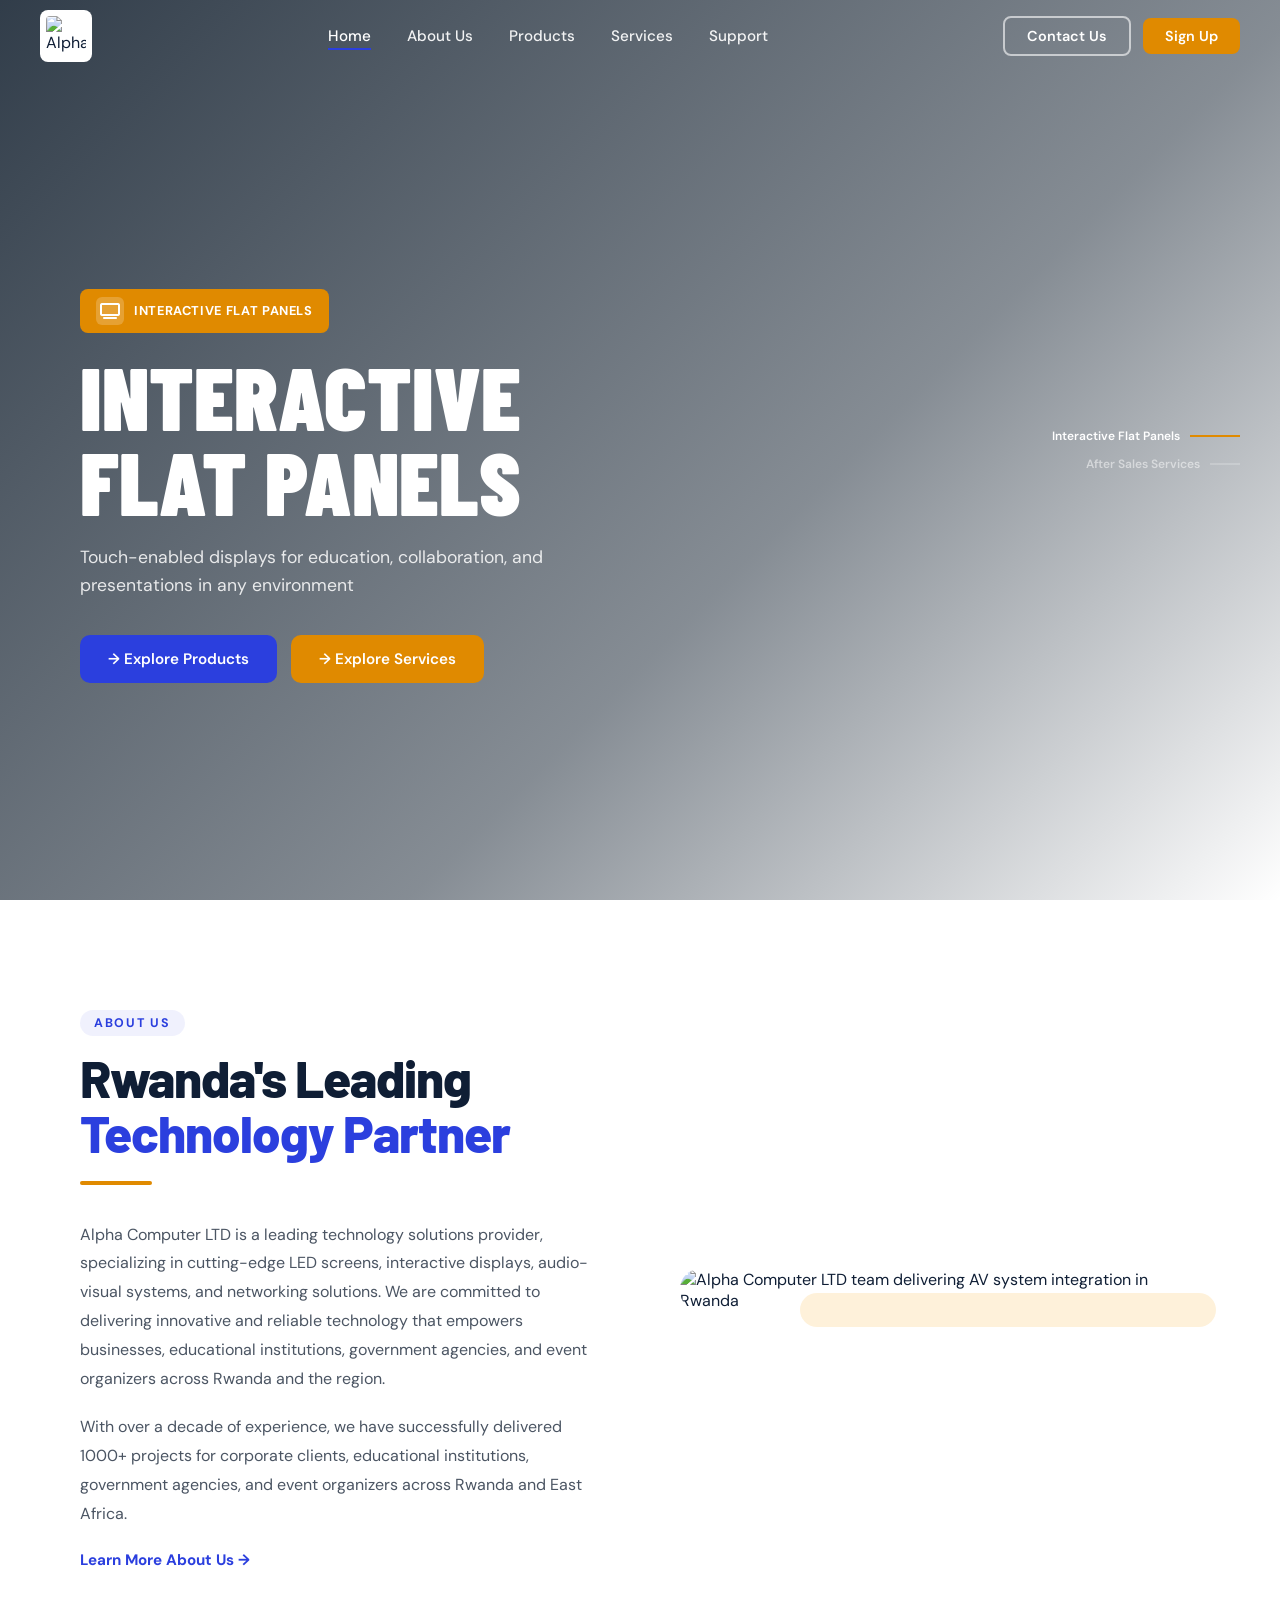
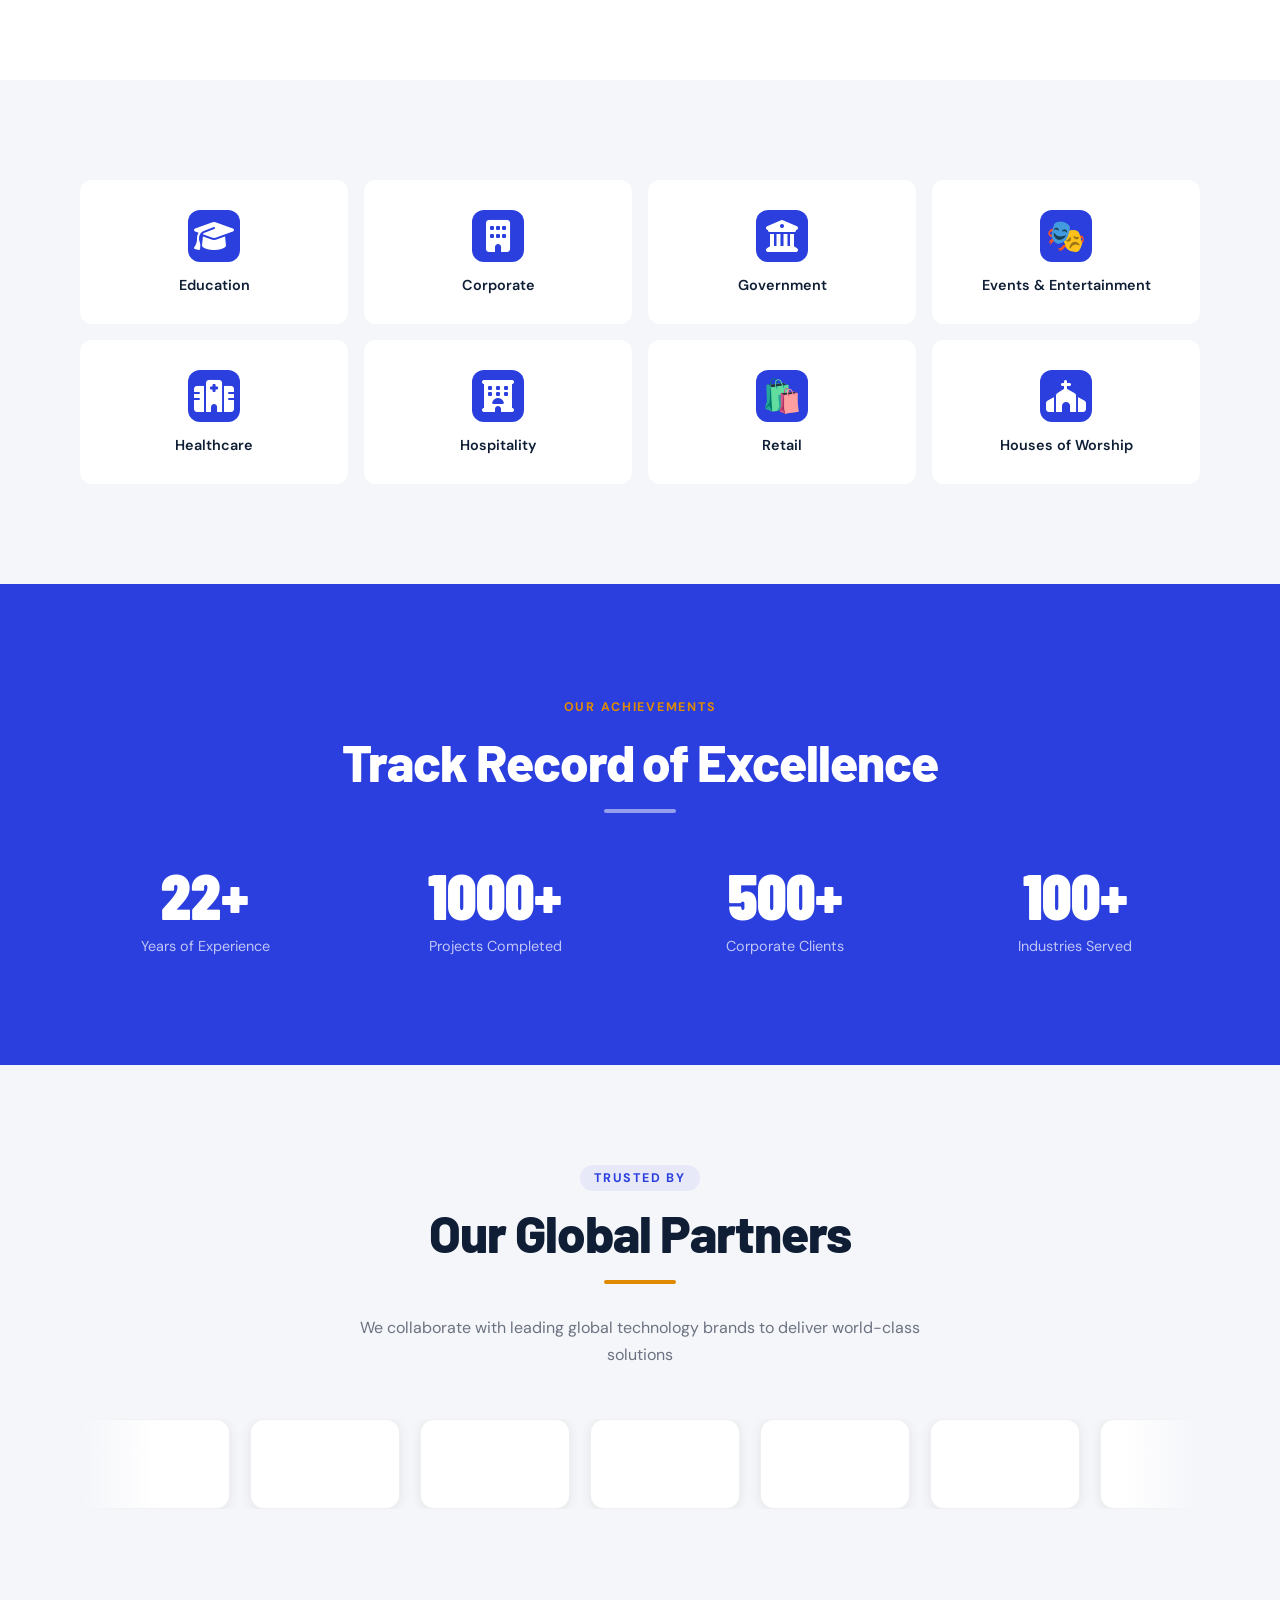
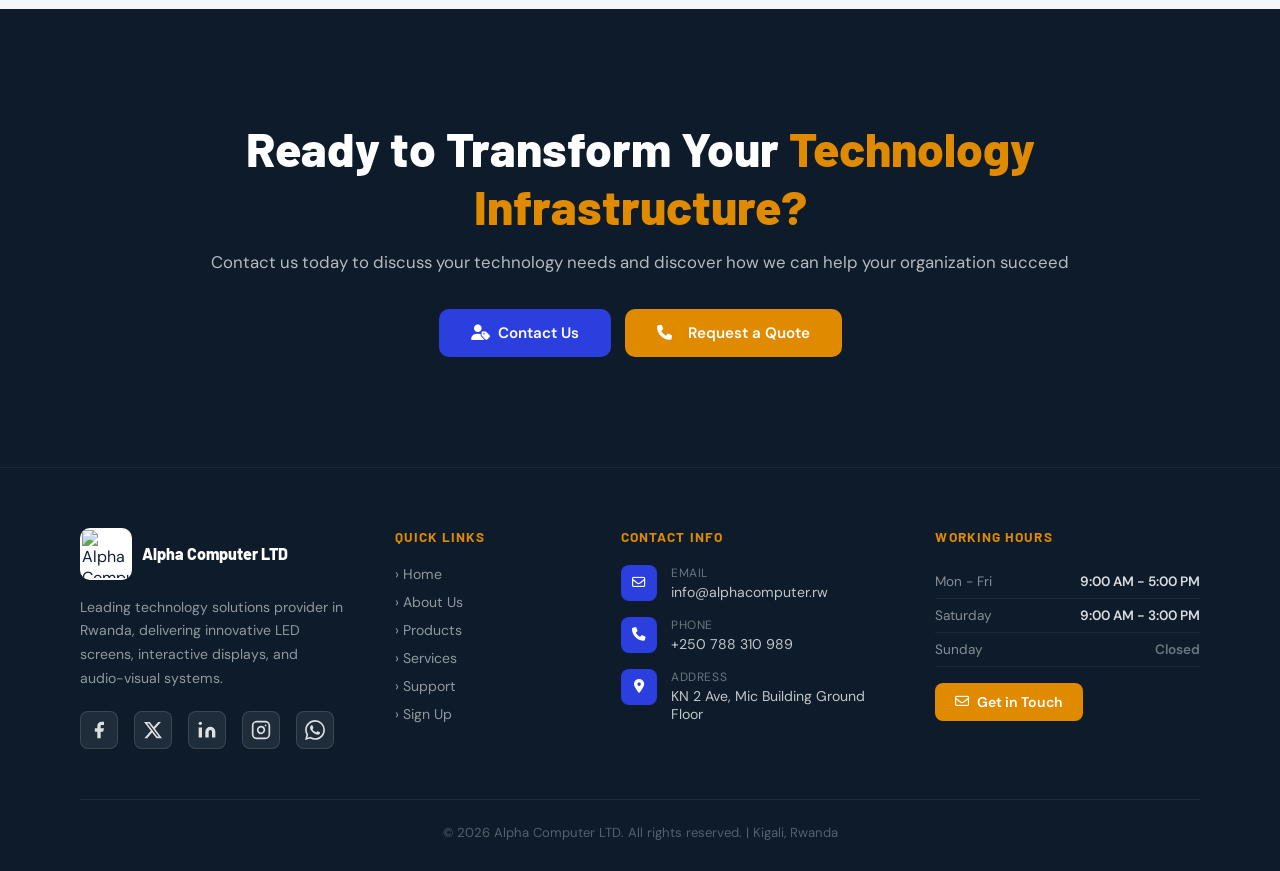
==== commit 6ff9f9a2: "first commit" ====
--- a/index.html
+++ b/index.html
@@ -150,7 +150,7 @@
 
   <div class="hero-content">
     <div class="hero-badge" id="hero-badge">
-      <div class="badge-icon">🖥️</div>
+      <div class="badge-icon"><i class="fa-solid fa-tv"></i></div>
       <span id="hero-badge-text">Interactive Flat Panels</span>
     </div>
     <h1 id="hero-title">Interactive<br>Flat Panels</h1>
@@ -185,35 +185,35 @@
 <section class="industries-section">
   <div class="industries-grid">
     <div class="industry-card animate-on-scroll">
-      <div class="industry-icon">🎓</div>
+      <div class="industry-icon" style="color:white;font-size:2rem;"><i class="fa-solid fa-graduation-cap"></i></div>
       <span>Education</span>
     </div>
     <div class="industry-card animate-on-scroll">
-      <div class="industry-icon">🏢</div>
+      <div class="industry-icon" style="color:white;font-size:2rem;"><i class="fa-solid fa-building"></i></div>
       <span>Corporate</span>
     </div>
     <div class="industry-card animate-on-scroll">
-      <div class="industry-icon">🏛️</div>
+      <div class="industry-icon" style="color:white;font-size:2rem;"><i class="fa-solid fa-building-columns"></i></div>
       <span>Government</span>
     </div>
     <div class="industry-card animate-on-scroll">
-      <div class="industry-icon">🎭</div>
+      <div class="industry-icon" style="color:white;font-size:2rem;">🎭</div>
       <span>Events & Entertainment</span>
     </div>
     <div class="industry-card animate-on-scroll">
-      <div class="industry-icon">🏥</div>
+      <div class="industry-icon" style="color:white;font-size:2rem;"><i class="fa-solid fa-hospital"></i></div>
       <span>Healthcare</span>
     </div>
     <div class="industry-card animate-on-scroll">
-      <div class="industry-icon">🏨</div>
+      <div class="industry-icon" style="color:white;font-size:2rem;"><i class="fa-solid fa-hotel"></i></div>
       <span>Hospitality</span>
     </div>
     <div class="industry-card animate-on-scroll">
-      <div class="industry-icon">🛍️</div>
+      <div class="industry-icon" style="color:white;font-size:2rem;">🛍️</div>
       <span>Retail</span>
     </div>
     <div class="industry-card animate-on-scroll">
-      <div class="industry-icon">⛪</div>
+      <div class="industry-icon" style="color:white;font-size:2rem;"><i class="fa-solid fa-church"></i></div>
       <span>Houses of Worship</span>
     </div>
   </div>
@@ -263,12 +263,12 @@
   <h2>Ready to Transform Your <span>Technology Infrastructure?</span></h2>
   <p>Contact us today to discuss your technology needs and discover how we can help your organization succeed</p>
   <div class="cta-btns">
-    <a href="support.html">
+    <a href="https://wa.me/+250788310989" target="_blank">
   <button class="btn-primary" style="padding:14px 32px">
     <i class="fa-solid fa-user-tag"></i> Contact Us
   </button>
 </a>
-<a href="support.html">
+<a href="https://wa.me/+250788310989" target="_blank">
   <button class="btn-secondary" style="padding:14px 32px">
     <i class="fa-solid fa-phone" style="margin-right:8px;"></i>
     Request a Quote
@@ -290,8 +290,8 @@
 
 // Hero slides data
 const slides = [
-  { badge: '🖥️', badgeText: 'Interactive Flat Panels', title: 'Interactive<br>Flat Panels', desc: 'Touch-enabled displays for education, collaboration, and presentations in any environment' },
-  { badge: '🔧', badgeText: 'After Sales Services', title: 'After Sales<br> Services', desc: 'From installation to maintenance and training — expert support every step of the way' },
+  { badge: '<i class="fa-solid fa-tv"></i>', badgeText: 'Interactive Flat Panels', title: 'Interactive<br>Flat Panels', desc: 'Touch-enabled displays for education, collaboration, and presentations in any environment' },
+  { badge: '<i class="fa-solid fa-screwdriver-wrench"></i>', badgeText: 'After Sales Services', title: 'After Sales<br> Services', desc: 'From installation to maintenance and training — expert support every step of the way' },
 ];
 
 let currentSlide = 0;
@@ -314,12 +314,13 @@
   slideEls[currentSlide].classList.add('active');
   document.querySelectorAll('.hero-indicator')[currentSlide].classList.add('active');
   const s = slides[currentSlide];
+  document.querySelector('.badge-icon').innerHTML = s.badge;
   document.getElementById('hero-badge-text').textContent = s.badgeText;
   document.getElementById('hero-title').innerHTML = s.title;
   document.getElementById('hero-desc').textContent = s.desc;
 }
 
-setInterval(() => goToSlide((currentSlide + 1) % slides.length), 5000);
+setInterval(() => goToSlide((currentSlide + 1) % slides.length), 6000);
 
 // Partners carousel with real logos
 const partners = [
@@ -352,4 +353,4 @@
 });
 </script>
 </body>
-</html>
+</html>
--- a/styles.css
+++ b/styles.css
@@ -591,6 +591,7 @@
 .mvv-card.vision { background: var(--blue-dark); }
 
 .mvv-icon {
+  color: white;
   width: 52px; height: 52px;
   background: var(--orange);
   border-radius: 12px;
@@ -622,6 +623,7 @@
 .value-card:hover { transform: translateY(-4px); box-shadow: var(--shadow-lg); }
 
 .value-icon {
+  color: white;
   width: 52px; height: 52px;
   background: var(--blue-primary);
   border-radius: 12px;
@@ -1218,6 +1220,7 @@
 .expertise-card.featured .expertise-icon { background: var(--orange); }
 
 .expertise-icon {
+  color: white;
   width: 52px; height: 52px;
   background: var(--blue-primary);
   border-radius: 12px;
@@ -1649,4 +1652,4 @@
 
 /* hidden filter section */
 .filter-section { display: none; }
-.filter-section.active { display: block; }
+.filter-section.active { display: block; }
